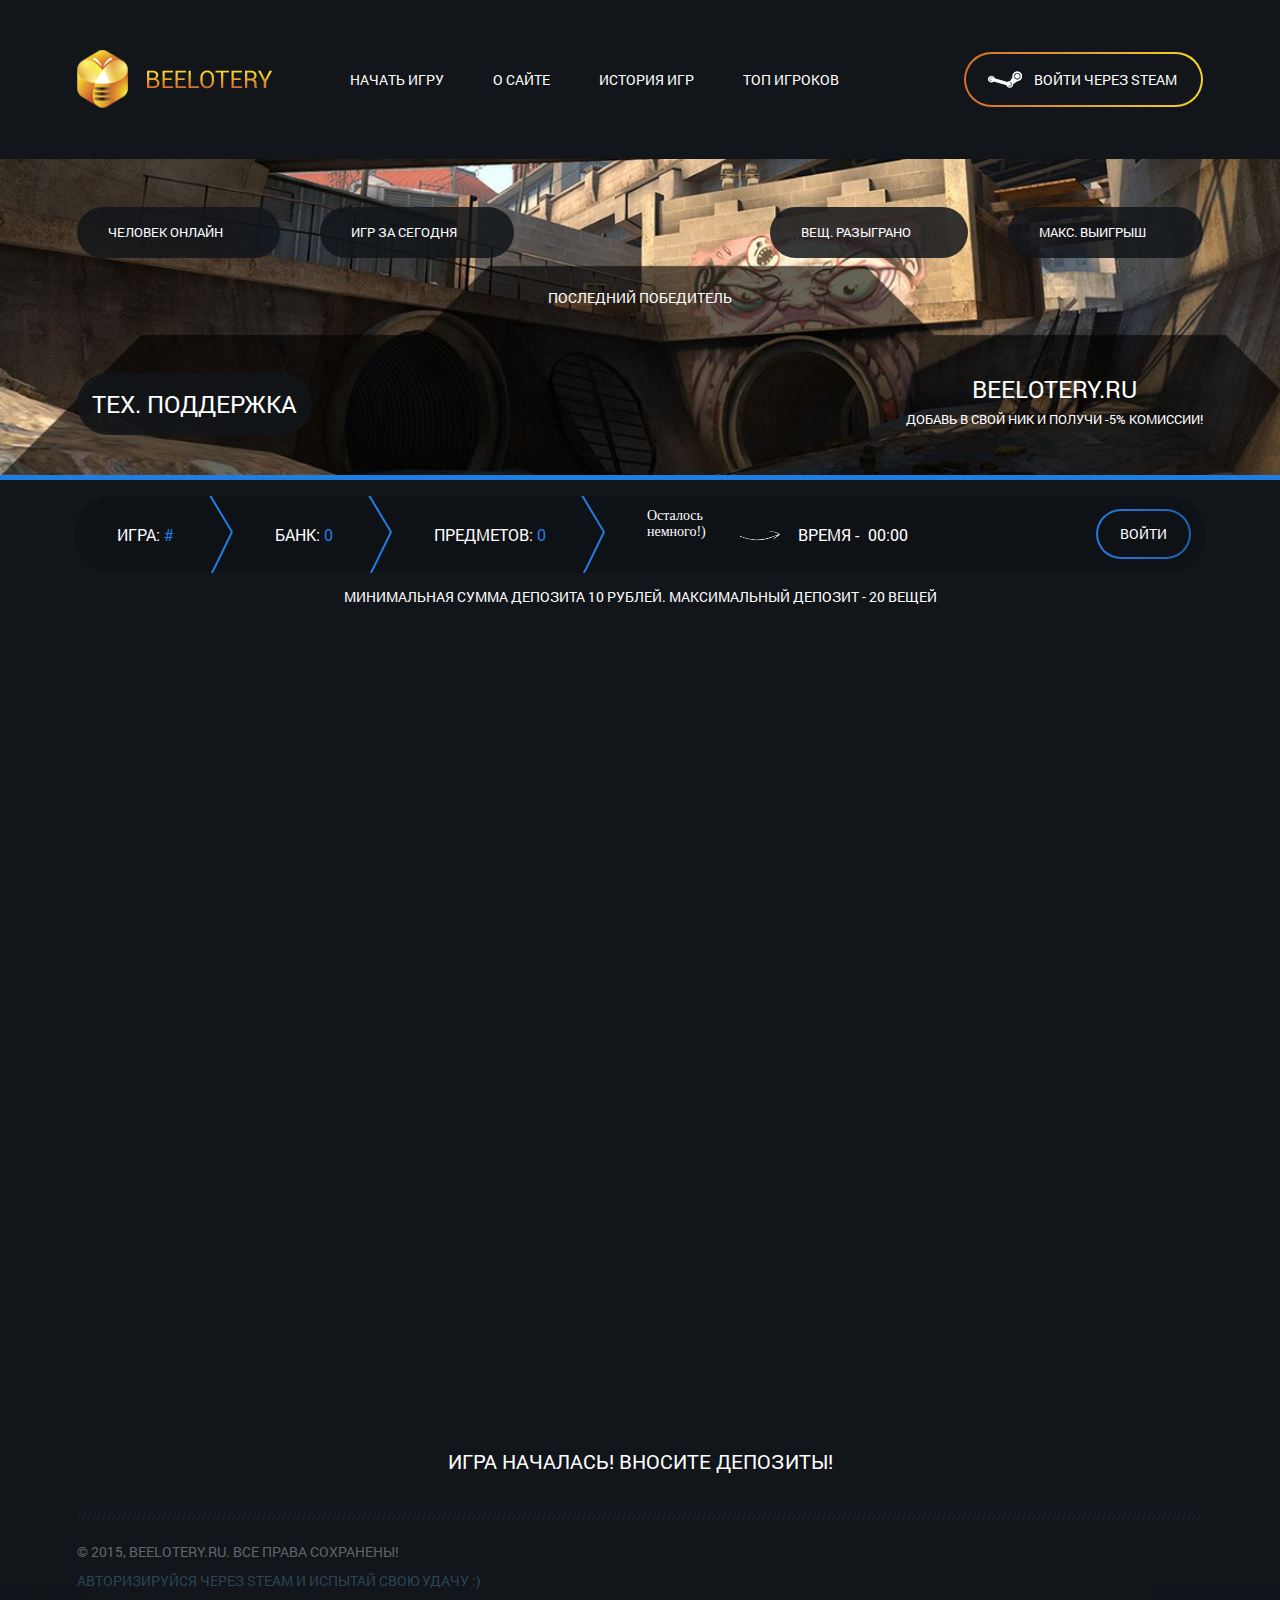
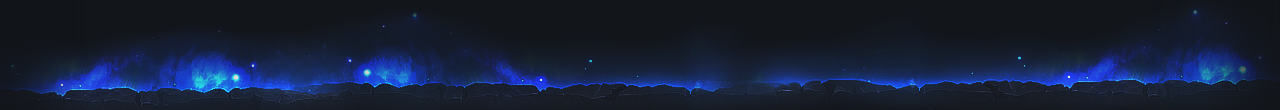
==== index.html @ ffd5b846 "Update and rename index.php to index.html" ====
<!DOCTYPE html>
<html lang="ru">
<head>
<meta charset="utf-8">
<link rel="SHORTCUT ICON" href="favicon.ico">
<title> Beelotery.ru </title>
<meta name="keywords" content="">
<meta name="description" content="">
<!--[if IE]><script src="http://html5shiv.googlecode.com/svn/trunk/html5.js"></script><![endif]-->
<meta name="viewport" content="width=1180">

<link href="css/widgets.css" rel="stylesheet" media="screen">
<!--[if gte IE 9]><link rel="stylesheet" href="/css/ie9.css" media="screen, projection"><![endif]-->
<!--[if lte IE 8]><link rel="stylesheet" href="/css/ie8.css" media="screen, projection"><![endif]-->
<!--[if lte IE 7]><link rel="stylesheet" href="/css/ie7.css" media="screen, projection"><![endif]-->
<script src="/js/libs/jquery-2.1.3.min.js"></script>
<script src="/js/jquery.noty.packaged.min.js"></script>
<script src="js/jquery.cookie.js"></script>
<link rel="stylesheet" href="styles.css" />
<link rel="stylesheet" href="styles/fonts.css" />
<script src="https://cdn.socket.io/socket.io-1.3.5.js"></script>
<script type="text/javascript" src="/scripts/scroll.js"></script>
<script type="text/javascript" src="/scripts/nscroll.js"></script>
<script src="/scripts/script.js"></script>

<script src="/script.js"></script>
</head>

<audio id="new-item-sound" src="/sounds/new-item.mp3" preload="auto"></audio> 
<audio id="start-game-sound" src="/sounds/start-game.mp3" preload="auto"></audio>
<audio id="rulette-sound" src="/sounds/rulette.wav" preload="auto"></audio>

<body>



<header>

	<div class="top hidden">
		<div class="width">

			<a href="/" class="logotype left"></a>

			<ul class="left">
				<li><a href="/">Начать игру</a></li>
				<li><a href="/about.php">О сайте</a></li>
				<li><a href="/history.php">История игр</a></li>
				<li><a href="/top.php">Топ игроков</a></li>
			</ul>
						<a href="logger.php?login" class="login right"><span>Войти через Steam</span></a>
 		</div>
	</div>

	<div class="middle hidden">
		<div class="width">

			<div class="numbers hidden">

				<div class="left">
					<div class="block"><span id="inf1"></span>человек онлайн</div>
					<div class="block"><span id="inf7"></span>игр за сегодня</div>
				</div>

				<div class="right">
					<div class="block"><span id="inf8"></span>вещ. разыграно</div>
					<div class="block"><span class="jackpotNum"></span>макс. выигрыш</div>
				</div>

			</div>

			<div class="inform inf-l"><a href="https://vk.com/topic-97725900_31972171" target="_blank" class="btn help__button"><span>Тех. Поддержка</span></a></div>
			<div class="inform inf-r"><span>Beelotery.ru</span>Добавь в свой ник и получи -5% комиссии!</div>

			<div class="last-winner">

				<div>Последний победитель</div>

				<div class="user">

					<div class="avatar">
						<span id="winner-avatar"></span>
						
						<div class="sum" id="winner-money"></div>
					</div>

					<a href="#" id="winner-name"></a>

				</div>

			</div>

		</div>
	</div>

</header>

<div class="content">
<!-- <middle> -->
	<div class="players-percent hidden hiddenes">
		<div hidden class="players-arrows players-left" style="display: none;"></div>
		<div hidden class="players-tape">
		</div>
		<div hidden class="players-arrows players-right" style="display: none;"></div>
	</div>
	<div class="game-panel hidden">

		<div class="block">Игра:  <span >#</span><span class="game-num"></span></div>

		<div class="block">Банк: <span id="jackpot-temp">0</span></div>

		<div class="block">Предметов: <span id="items-count-temp">0</span></div>

		<div class="timer">
			<div class="arrow"></div>
			Осталось<br>немного!)
			<div class="time">Время - <div id="timer"  style=" float: right; "><span id="timer-1" class="timer-digit">0</span><span id="timer-2" class="timer-digit">0</span>:<span id="timer-3" class="timer-digit">0</span><span id="timer-4" class="timer-digit">0</span> </div></div>
		</div>
			<a href="logger.php?login" class="added right"><span>Войти</span></a>
 	</div>

	<div class="deposit">Минимальная сумма депозита 10 рублей. Максимальный депозит - 20 вещей</div>

	
	<div class="game-info gameend hiddenes">
		<div hidden class="game-status"><strong hidden>Игра #<span hidden class="game-num"></span> - закончилась!</strong></div>
		<div class="all-playersalll">
		<div class="all-players">
		<span class="lineaall"></span>
			<div class="all-players-list" style="-moz-transform: translate3d(390px, 0, 0);-ms-transform: translate3d(390px, 0, 0);-o-transform: translate3d(390px, 0, 0);-webkit-transform: translate3d(390px, 0, 0);transform: translate3d(390px, 0, 0); -moz-transition: 13s ease;-o-transition: 13s ease;-webkit-transition: 13s ease;transition: 13s ease; backface-visibility: hidden;">
			</div>
		</div>	</div>
		
	</div>
	
<div id="game-content">
		<div id="scrollcontent">
			
			<div id="game">
</div>
		</div>

		<div id="scrollbar">
			<div id="scroller" class="scroller"></div>
		</div>

	</div>

	<div class="start-game">ИГРА НАЧАЛАСЬ! ВНОСИТЕ ДЕПОЗИТЫ!</div>

<!-- </middle> -->
</div>

<footer>
	<div class="width">

		<div class="copyrights">© 2015, BEELOTERY.RU. ВСЕ ПРАВА СОХРАНЕНЫ!</div>
		<div class="">авторизируйся через steam и испытай свою удачу :)</div>

	</div>
</footer>

<script> 
TINY.scroller.init('game-content','scrollcontent','scrollbar','scroller');
</script>

</body>
</html>
---- css/widgets.css ----
.fancybox-wrap,.fancybox-skin,.fancybox-outer,.fancybox-inner,.fancybox-image,.fancybox-wrap iframe,.fancybox-wrap object,.fancybox-nav,.fancybox-nav span,.fancybox-tmp{padding:0;margin:0;border:0;outline:none;vertical-align:top;}.fancybox-wrap{position:absolute;top:0;left:0;z-index:8020;}.fancybox-skin{position:relative;background:#f9f9f9;color:#444;text-shadow:none;-webkit-border-radius:4px;-moz-border-radius:4px;border-radius:4px;}.fancybox-opened{z-index:8030;}.fancybox-opened .fancybox-skin{-webkit-box-shadow:0 10px 25px rgba(0,0,0,0.5);-moz-box-shadow:0 10px 25px rgba(0,0,0,0.5);box-shadow:0 10px 25px rgba(0,0,0,0.5);}.fancybox-outer,.fancybox-inner{position:relative;}.fancybox-inner{overflow:hidden;}.fancybox-type-iframe .fancybox-inner{-webkit-overflow-scrolling:touch;}.fancybox-error{color:#444;font:14px/20px "Helvetica Neue",Helvetica,Arial,sans-serif;margin:0;padding:15px;white-space:nowrap;}.fancybox-image,.fancybox-iframe{display:block;width:100%;height:100%;}.fancybox-image{max-width:100%;max-height:100%;}#fancybox-loading,.fancybox-close,.fancybox-prev span,.fancybox-next span{background-image:url('../img/fancybox/fancybox_sprite.png');}#fancybox-loading{position:fixed;top:50%;left:50%;margin-top:-22px;margin-left:-22px;background-position:0 -108px;opacity:0.8;cursor:pointer;z-index:8060;}#fancybox-loading div{width:44px;height:44px;background:url('../img/fancybox/fancybox_loading.gif') center center no-repeat;}.fancybox-close{position:absolute;top:0;right:-21px;width:21px;height:20px;cursor:pointer;z-index:8040;background:#070812!important;background:rgba(7,8,18,0.65)!important;}.fancybox-close .icon-cross-blue{position:absolute;right:3px;top:3px;}.fancybox-close:hover .icon-cross-blue{background-position:0 -863px;}.fancybox-nav{position:absolute;top:0;width:40%;height:100%;cursor:pointer;text-decoration:none;background:transparent url('../img/fancybox/blank.gif');-webkit-tap-highlight-color:rgba(0,0,0,0);z-index:8040;}.fancybox-prev{left:0;}.fancybox-next{right:0;}.fancybox-nav span{position:absolute;top:50%;width:36px;height:34px;margin-top:-18px;cursor:pointer;z-index:8040;visibility:hidden;}.fancybox-prev span{left:10px;background-position:0 -36px;}.fancybox-next span{right:10px;background-position:0 -72px;}.fancybox-nav:hover span{visibility:visible;}.fancybox-tmp{position:absolute;top:-99999px;left:-99999px;visibility:hidden;max-width:99999px;max-height:99999px;overflow:visible!important;}.fancybox-lock{overflow:hidden!important;width:auto;}.fancybox-overlay{position:absolute;top:0;left:0;overflow:hidden;display:none;z-index:8010;background:url('../img/fancybox/fancybox_overlay.png');}.fancybox-overlay-fixed{position:fixed;bottom:0;right:0;}.fancybox-lock .fancybox-overlay{overflow:auto;overflow-y:scroll;}.fancybox-title{visibility:hidden;font:normal 13px/20px "Helvetica Neue",Helvetica,Arial,sans-serif;position:relative;text-shadow:none;z-index:8050;}.fancybox-opened .fancybox-title{visibility:visible;}.fancybox-title-float-wrap{position:absolute;bottom:0;right:50%;margin-bottom:-35px;z-index:8050;text-align:center;}.fancybox-title-float-wrap .child{display:inline-block;margin-right:-100%;padding:2px 20px;background:transparent;background:rgba(0,0,0,0.8);-webkit-border-radius:15px;-moz-border-radius:15px;border-radius:15px;text-shadow:0 1px 2px #222;color:#FFF;font-weight:bold;line-height:24px;white-space:nowrap;}.fancybox-title-outside-wrap{position:relative;margin-top:10px;color:#fff;}.fancybox-title-inside-wrap{padding-top:10px;}.fancybox-title-over-wrap{position:absolute;bottom:0;left:0;color:#fff;padding:10px;background:#000;background:rgba(0,0,0,.8);}.checkbox{cursor:pointer;margin:0 6px 0 0;position:relative;z-index:5;width:12px;height:12px;border:2px solid #28ADCB;background:#fff;}.checkbox .mark{width:8px;height:8px;background:#28ADCB;margin:2px 0 0 2px;display:none;}.checkbox img{display:none;}.checkbox-checked .mark{display:block;}.ui-progressbar{text-align:left;overflow:hidden;}.ui-progressbar .ui-progressbar-value{height:100%;}.progressbar{height:56px;background:url([data-uri]);background:-moz-linear-gradient(top,rgba(34,49,56,0.5) 0%,rgba(34,49,56,0.5) 100%);background:-webkit-gradient(linear,left top,left bottom,color-stop(0%,rgba(34,49,56,0.5)),color-stop(100%,rgba(34,49,56,0.5)));background:-webkit-linear-gradient(top,rgba(34,49,56,0.5) 0%,rgba(34,49,56,0.5) 100%);background:-o-linear-gradient(top,rgba(34,49,56,0.5) 0%,rgba(34,49,56,0.5) 100%);background:-ms-linear-gradient(top,rgba(34,49,56,0.5) 0%,rgba(34,49,56,0.5) 100%);background:linear-gradient(to bottom,rgba(34,49,56,0.5) 0%,rgba(34,49,56,0.5) 100%);filter:progid:DXImageTransform.Microsoft.gradient(startColorstr='#80223138',endColorstr='#80223138',GradientType=0);zoom:1;position:relative;}.progressbar .ui-progressbar-value{background:url(../img/bg/zebra.png) repeat-x 0px 0px #f6e444;position:relative;}@charset "UTF-8";.animated{-webkit-animation-duration:1s;animation-duration:1s;-webkit-animation-fill-mode:both;animation-fill-mode:both}.animated.hinge{-webkit-animation-duration:2s;animation-duration:2s}@-webkit-keyframes bounce{0%,20%,50%,80%,100%{-webkit-transform:translateY(0);transform:translateY(0)}40%{-webkit-transform:translateY(-30px);transform:translateY(-30px)}60%{-webkit-transform:translateY(-15px);transform:translateY(-15px)}}@keyframes bounce{0%,20%,50%,80%,100%{-webkit-transform:translateY(0);-ms-transform:translateY(0);transform:translateY(0)}40%{-webkit-transform:translateY(-30px);-ms-transform:translateY(-30px);transform:translateY(-30px)}60%{-webkit-transform:translateY(-15px);-ms-transform:translateY(-15px);transform:translateY(-15px)}}.bounce{-webkit-animation-name:bounce;animation-name:bounce}@-webkit-keyframes flash{0%,50%,100%{opacity:1}25%,75%{opacity:0}}@keyframes flash{0%,50%,100%{opacity:1}25%,75%{opacity:0}}.flash{-webkit-animation-name:flash;animation-name:flash}@-webkit-keyframes pulse{0%{-webkit-transform:scale(1);transform:scale(1)}50%{-webkit-transform:scale(1.1);transform:scale(1.1)}100%{-webkit-transform:scale(1);transform:scale(1)}}@keyframes pulse{0%{-webkit-transform:scale(1);-ms-transform:scale(1);transform:scale(1)}50%{-webkit-transform:scale(1.1);-ms-transform:scale(1.1);transform:scale(1.1)}100%{-webkit-transform:scale(1);-ms-transform:scale(1);transform:scale(1)}}.pulse{-webkit-animation-name:pulse;animation-name:pulse}@-webkit-keyframes shake{0%,100%{-webkit-transform:translateX(0);transform:translateX(0)}10%,30%,50%,70%,90%{-webkit-transform:translateX(-10px);transform:translateX(-10px)}20%,40%,60%,80%{-webkit-transform:translateX(10px);transform:translateX(10px)}}@keyframes shake{0%,100%{-webkit-transform:translateX(0);-ms-transform:translateX(0);transform:translateX(0)}10%,30%,50%,70%,90%{-webkit-transform:translateX(-10px);-ms-transform:translateX(-10px);transform:translateX(-10px)}20%,40%,60%,80%{-webkit-transform:translateX(10px);-ms-transform:translateX(10px);transform:translateX(10px)}}.shake{-webkit-animation-name:shake;animation-name:shake}@-webkit-keyframes swing{20%{-webkit-transform:rotate(15deg);transform:rotate(15deg)}40%{-webkit-transform:rotate(-10deg);transform:rotate(-10deg)}60%{-webkit-transform:rotate(5deg);transform:rotate(5deg)}80%{-webkit-transform:rotate(-5deg);transform:rotate(-5deg)}100%{-webkit-transform:rotate(0);transform:rotate(0)}}@keyframes swing{20%{-webkit-transform:rotate(15deg);-ms-transform:rotate(15deg);transform:rotate(15deg)}40%{-webkit-transform:rotate(-10deg);-ms-transform:rotate(-10deg);transform:rotate(-10deg)}60%{-webkit-transform:rotate(5deg);-ms-transform:rotate(5deg);transform:rotate(5deg)}80%{-webkit-transform:rotate(-5deg);-ms-transform:rotate(-5deg);transform:rotate(-5deg)}100%{-webkit-transform:rotate(0);-ms-transform:rotate(0);transform:rotate(0)}}.swing{-webkit-transform-origin:top center;-ms-transform-origin:top center;transform-origin:top center;-webkit-animation-name:swing;animation-name:swing}@-webkit-keyframes tada{0%{-webkit-transform:scale(1);transform:scale(1)}10%,20%{-webkit-transform:scale(.9) rotate(-3deg);transform:scale(.9) rotate(-3deg)}30%,50%,70%,90%{-webkit-transform:scale(1.1) rotate(3deg);transform:scale(1.1) rotate(3deg)}40%,60%,80%{-webkit-transform:scale(1.1) rotate(-3deg);transform:scale(1.1) rotate(-3deg)}100%{-webkit-transform:scale(1) rotate(0);transform:scale(1) rotate(0)}}@keyframes tada{0%{-webkit-transform:scale(1);-ms-transform:scale(1);transform:scale(1)}10%,20%{-webkit-transform:scale(.9) rotate(-3deg);-ms-transform:scale(.9) rotate(-3deg);transform:scale(.9) rotate(-3deg)}30%,50%,70%,90%{-webkit-transform:scale(1.1) rotate(3deg);-ms-transform:scale(1.1) rotate(3deg);transform:scale(1.1) rotate(3deg)}40%,60%,80%{-webkit-transform:scale(1.1) rotate(-3deg);-ms-transform:scale(1.1) rotate(-3deg);transform:scale(1.1) rotate(-3deg)}100%{-webkit-transform:scale(1) rotate(0);-ms-transform:scale(1) rotate(0);transform:scale(1) rotate(0)}}.tada{-webkit-animation-name:tada;animation-name:tada}@-webkit-keyframes wobble{0%{-webkit-transform:translateX(0%);transform:translateX(0%)}15%{-webkit-transform:translateX(-25%) rotate(-5deg);transform:translateX(-25%) rotate(-5deg)}30%{-webkit-transform:translateX(20%) rotate(3deg);transform:translateX(20%) rotate(3deg)}45%{-webkit-transform:translateX(-15%) rotate(-3deg);transform:translateX(-15%) rotate(-3deg)}60%{-webkit-transform:translateX(10%) rotate(2deg);transform:translateX(10%) rotate(2deg)}75%{-webkit-transform:translateX(-5%) rotate(-1deg);transform:translateX(-5%) rotate(-1deg)}100%{-webkit-transform:translateX(0%);transform:translateX(0%)}}@keyframes wobble{0%{-webkit-transform:translateX(0%);-ms-transform:translateX(0%);transform:translateX(0%)}15%{-webkit-transform:translateX(-25%) rotate(-5deg);-ms-transform:translateX(-25%) rotate(-5deg);transform:translateX(-25%) rotate(-5deg)}30%{-webkit-transform:translateX(20%) rotate(3deg);-ms-transform:translateX(20%) rotate(3deg);transform:translateX(20%) rotate(3deg)}45%{-webkit-transform:translateX(-15%) rotate(-3deg);-ms-transform:translateX(-15%) rotate(-3deg);transform:translateX(-15%) rotate(-3deg)}60%{-webkit-transform:translateX(10%) rotate(2deg);-ms-transform:translateX(10%) rotate(2deg);transform:translateX(10%) rotate(2deg)}75%{-webkit-transform:translateX(-5%) rotate(-1deg);-ms-transform:translateX(-5%) rotate(-1deg);transform:translateX(-5%) rotate(-1deg)}100%{-webkit-transform:translateX(0%);-ms-transform:translateX(0%);transform:translateX(0%)}}.wobble{-webkit-animation-name:wobble;animation-name:wobble}@-webkit-keyframes bounceIn{0%{opacity:0;-webkit-transform:scale(.3);transform:scale(.3)}50%{opacity:1;-webkit-transform:scale(1.05);transform:scale(1.05)}70%{-webkit-transform:scale(.9);transform:scale(.9)}100%{-webkit-transform:scale(1);transform:scale(1)}}@keyframes bounceIn{0%{opacity:0;-webkit-transform:scale(.3);-ms-transform:scale(.3);transform:scale(.3)}50%{opacity:1;-webkit-transform:scale(1.05);-ms-transform:scale(1.05);transform:scale(1.05)}70%{-webkit-transform:scale(.9);-ms-transform:scale(.9);transform:scale(.9)}100%{-webkit-transform:scale(1);-ms-transform:scale(1);transform:scale(1)}}.bounceIn{-webkit-animation-name:bounceIn;animation-name:bounceIn}@-webkit-keyframes bounceInDown{0%{opacity:0;-webkit-transform:translateY(-2000px);transform:translateY(-2000px)}60%{opacity:1;-webkit-transform:translateY(30px);transform:translateY(30px)}80%{-webkit-transform:translateY(-10px);transform:translateY(-10px)}100%{-webkit-transform:translateY(0);transform:translateY(0)}}@keyframes bounceInDown{0%{opacity:0;-webkit-transform:translateY(-2000px);-ms-transform:translateY(-2000px);transform:translateY(-2000px)}60%{opacity:1;-webkit-transform:translateY(30px);-ms-transform:translateY(30px);transform:translateY(30px)}80%{-webkit-transform:translateY(-10px);-ms-transform:translateY(-10px);transform:translateY(-10px)}100%{-webkit-transform:translateY(0);-ms-transform:translateY(0);transform:translateY(0)}}.bounceInDown{-webkit-animation-name:bounceInDown;animation-name:bounceInDown}@-webkit-keyframes bounceInLeft{0%{opacity:0;-webkit-transform:translateX(-2000px);transform:translateX(-2000px)}60%{opacity:1;-webkit-transform:translateX(30px);transform:translateX(30px)}80%{-webkit-transform:translateX(-10px);transform:translateX(-10px)}100%{-webkit-transform:translateX(0);transform:translateX(0)}}@keyframes bounceInLeft{0%{opacity:0;-webkit-transform:translateX(-2000px);-ms-transform:translateX(-2000px);transform:translateX(-2000px)}60%{opacity:1;-webkit-transform:translateX(30px);-ms-transform:translateX(30px);transform:translateX(30px)}80%{-webkit-transform:translateX(-10px);-ms-transform:translateX(-10px);transform:translateX(-10px)}100%{-webkit-transform:translateX(0);-ms-transform:translateX(0);transform:translateX(0)}}.bounceInLeft{-webkit-animation-name:bounceInLeft;animation-name:bounceInLeft}@-webkit-keyframes bounceInRight{0%{opacity:0;-webkit-transform:translateX(2000px);transform:translateX(2000px)}60%{opacity:1;-webkit-transform:translateX(-30px);transform:translateX(-30px)}80%{-webkit-transform:translateX(10px);transform:translateX(10px)}100%{-webkit-transform:translateX(0);transform:translateX(0)}}@keyframes bounceInRight{0%{opacity:0;-webkit-transform:translateX(2000px);-ms-transform:translateX(2000px);transform:translateX(2000px)}60%{opacity:1;-webkit-transform:translateX(-30px);-ms-transform:translateX(-30px);transform:translateX(-30px)}80%{-webkit-transform:translateX(10px);-ms-transform:translateX(10px);transform:translateX(10px)}100%{-webkit-transform:translateX(0);-ms-transform:translateX(0);transform:translateX(0)}}.bounceInRight{-webkit-animation-name:bounceInRight;animation-name:bounceInRight}@-webkit-keyframes bounceInUp{0%{opacity:0;-webkit-transform:translateY(2000px);transform:translateY(2000px)}60%{opacity:1;-webkit-transform:translateY(-30px);transform:translateY(-30px)}80%{-webkit-transform:translateY(10px);transform:translateY(10px)}100%{-webkit-transform:translateY(0);transform:translateY(0)}}@keyframes bounceInUp{0%{opacity:0;-webkit-transform:translateY(2000px);-ms-transform:translateY(2000px);transform:translateY(2000px)}60%{opacity:1;-webkit-transform:translateY(-30px);-ms-transform:translateY(-30px);transform:translateY(-30px)}80%{-webkit-transform:translateY(10px);-ms-transform:translateY(10px);transform:translateY(10px)}100%{-webkit-transform:translateY(0);-ms-transform:translateY(0);transform:translateY(0)}}.bounceInUp{-webkit-animation-name:bounceInUp;animation-name:bounceInUp}@-webkit-keyframes bounceOut{0%{-webkit-transform:scale(1);transform:scale(1)}25%{-webkit-transform:scale(.95);transform:scale(.95)}50%{opacity:1;-webkit-transform:scale(1.1);transform:scale(1.1)}100%{opacity:0;-webkit-transform:scale(.3);transform:scale(.3)}}@keyframes bounceOut{0%{-webkit-transform:scale(1);-ms-transform:scale(1);transform:scale(1)}25%{-webkit-transform:scale(.95);-ms-transform:scale(.95);transform:scale(.95)}50%{opacity:1;-webkit-transform:scale(1.1);-ms-transform:scale(1.1);transform:scale(1.1)}100%{opacity:0;-webkit-transform:scale(.3);-ms-transform:scale(.3);transform:scale(.3)}}.bounceOut{-webkit-animation-name:bounceOut;animation-name:bounceOut}@-webkit-keyframes bounceOutDown{0%{-webkit-transform:translateY(0);transform:translateY(0)}20%{opacity:1;-webkit-transform:translateY(-20px);transform:translateY(-20px)}100%{opacity:0;-webkit-transform:translateY(2000px);transform:translateY(2000px)}}@keyframes bounceOutDown{0%{-webkit-transform:translateY(0);-ms-transform:translateY(0);transform:translateY(0)}20%{opacity:1;-webkit-transform:translateY(-20px);-ms-transform:translateY(-20px);transform:translateY(-20px)}100%{opacity:0;-webkit-transform:translateY(2000px);-ms-transform:translateY(2000px);transform:translateY(2000px)}}.bounceOutDown{-webkit-animation-name:bounceOutDown;animation-name:bounceOutDown}@-webkit-keyframes bounceOutLeft{0%{-webkit-transform:translateX(0);transform:translateX(0)}20%{opacity:1;-webkit-transform:translateX(20px);transform:translateX(20px)}100%{opacity:0;-webkit-transform:translateX(-2000px);transform:translateX(-2000px)}}@keyframes bounceOutLeft{0%{-webkit-transform:translateX(0);-ms-transform:translateX(0);transform:translateX(0)}20%{opacity:1;-webkit-transform:translateX(20px);-ms-transform:translateX(20px);transform:translateX(20px)}100%{opacity:0;-webkit-transform:translateX(-2000px);-ms-transform:translateX(-2000px);transform:translateX(-2000px)}}.bounceOutLeft{-webkit-animation-name:bounceOutLeft;animation-name:bounceOutLeft}@-webkit-keyframes bounceOutRight{0%{-webkit-transform:translateX(0);transform:translateX(0)}20%{opacity:1;-webkit-transform:translateX(-20px);transform:translateX(-20px)}100%{opacity:0;-webkit-transform:translateX(2000px);transform:translateX(2000px)}}@keyframes bounceOutRight{0%{-webkit-transform:translateX(0);-ms-transform:translateX(0);transform:translateX(0)}20%{opacity:1;-webkit-transform:translateX(-20px);-ms-transform:translateX(-20px);transform:translateX(-20px)}100%{opacity:0;-webkit-transform:translateX(2000px);-ms-transform:translateX(2000px);transform:translateX(2000px)}}.bounceOutRight{-webkit-animation-name:bounceOutRight;animation-name:bounceOutRight}@-webkit-keyframes bounceOutUp{0%{-webkit-transform:translateY(0);transform:translateY(0)}20%{opacity:1;-webkit-transform:translateY(20px);transform:translateY(20px)}100%{opacity:0;-webkit-transform:translateY(-2000px);transform:translateY(-2000px)}}@keyframes bounceOutUp{0%{-webkit-transform:translateY(0);-ms-transform:translateY(0);transform:translateY(0)}20%{opacity:1;-webkit-transform:translateY(20px);-ms-transform:translateY(20px);transform:translateY(20px)}100%{opacity:0;-webkit-transform:translateY(-2000px);-ms-transform:translateY(-2000px);transform:translateY(-2000px)}}.bounceOutUp{-webkit-animation-name:bounceOutUp;animation-name:bounceOutUp}@-webkit-keyframes fadeIn{0%{opacity:0}100%{opacity:1}}@keyframes fadeIn{0%{opacity:0}100%{opacity:1}}.fadeIn{-webkit-animation-name:fadeIn;animation-name:fadeIn}@-webkit-keyframes fadeInDown{0%{opacity:0;-webkit-transform:translateY(-20px);transform:translateY(-20px)}100%{opacity:1;-webkit-transform:translateY(0);transform:translateY(0)}}@keyframes fadeInDown{0%{opacity:0;-webkit-transform:translateY(-20px);-ms-transform:translateY(-20px);transform:translateY(-20px)}100%{opacity:1;-webkit-transform:translateY(0);-ms-transform:translateY(0);transform:translateY(0)}}.fadeInDown{-webkit-animation-name:fadeInDown;animation-name:fadeInDown}@-webkit-keyframes fadeInDownBig{0%{opacity:0;-webkit-transform:translateY(-2000px);transform:translateY(-2000px)}100%{opacity:1;-webkit-transform:translateY(0);transform:translateY(0)}}@keyframes fadeInDownBig{0%{opacity:0;-webkit-transform:translateY(-2000px);-ms-transform:translateY(-2000px);transform:translateY(-2000px)}100%{opacity:1;-webkit-transform:translateY(0);-ms-transform:translateY(0);transform:translateY(0)}}.fadeInDownBig{-webkit-animation-name:fadeInDownBig;animation-name:fadeInDownBig}@-webkit-keyframes fadeInLeft{0%{opacity:0;-webkit-transform:translateX(-20px);transform:translateX(-20px)}100%{opacity:1;-webkit-transform:translateX(0);transform:translateX(0)}}@keyframes fadeInLeft{0%{opacity:0;-webkit-transform:translateX(-20px);-ms-transform:translateX(-20px);transform:translateX(-20px)}100%{opacity:1;-webkit-transform:translateX(0);-ms-transform:translateX(0);transform:translateX(0)}}.fadeInLeft{-webkit-animation-name:fadeInLeft;animation-name:fadeInLeft}@-webkit-keyframes fadeInLeftBig{0%{opacity:0;-webkit-transform:translateX(-2000px);transform:translateX(-2000px)}100%{opacity:1;-webkit-transform:translateX(0);transform:translateX(0)}}@keyframes fadeInLeftBig{0%{opacity:0;-webkit-transform:translateX(-2000px);-ms-transform:translateX(-2000px);transform:translateX(-2000px)}100%{opacity:1;-webkit-transform:translateX(0);-ms-transform:translateX(0);transform:translateX(0)}}.fadeInLeftBig{-webkit-animation-name:fadeInLeftBig;animation-name:fadeInLeftBig}@-webkit-keyframes fadeInRight{0%{opacity:0;-webkit-transform:translateX(20px);transform:translateX(20px)}100%{opacity:1;-webkit-transform:translateX(0);transform:translateX(0)}}@keyframes fadeInRight{0%{opacity:0;-webkit-transform:translateX(20px);-ms-transform:translateX(20px);transform:translateX(20px)}100%{opacity:1;-webkit-transform:translateX(0);-ms-transform:translateX(0);transform:translateX(0)}}.fadeInRight{-webkit-animation-name:fadeInRight;animation-name:fadeInRight}@-webkit-keyframes fadeInRightBig{0%{opacity:0;-webkit-transform:translateX(2000px);transform:translateX(2000px)}100%{opacity:1;-webkit-transform:translateX(0);transform:translateX(0)}}@keyframes fadeInRightBig{0%{opacity:0;-webkit-transform:translateX(2000px);-ms-transform:translateX(2000px);transform:translateX(2000px)}100%{opacity:1;-webkit-transform:translateX(0);-ms-transform:translateX(0);transform:translateX(0)}}.fadeInRightBig{-webkit-animation-name:fadeInRightBig;animation-name:fadeInRightBig}@-webkit-keyframes fadeInUp{0%{opacity:0;-webkit-transform:translateY(20px);transform:translateY(20px)}100%{opacity:1;-webkit-transform:translateY(0);transform:translateY(0)}}@keyframes fadeInUp{0%{opacity:0;-webkit-transform:translateY(20px);-ms-transform:translateY(20px);transform:translateY(20px)}100%{opacity:1;-webkit-transform:translateY(0);-ms-transform:translateY(0);transform:translateY(0)}}.fadeInUp{-webkit-animation-name:fadeInUp;animation-name:fadeInUp}@-webkit-keyframes fadeInUpBig{0%{opacity:0;-webkit-transform:translateY(2000px);transform:translateY(2000px)}100%{opacity:1;-webkit-transform:translateY(0);transform:translateY(0)}}@keyframes fadeInUpBig{0%{opacity:0;-webkit-transform:translateY(2000px);-ms-transform:translateY(2000px);transform:translateY(2000px)}100%{opacity:1;-webkit-transform:translateY(0);-ms-transform:translateY(0);transform:translateY(0)}}.fadeInUpBig{-webkit-animation-name:fadeInUpBig;animation-name:fadeInUpBig}@-webkit-keyframes fadeOut{0%{opacity:1}100%{opacity:0}}@keyframes fadeOut{0%{opacity:1}100%{opacity:0}}.fadeOut{-webkit-animation-name:fadeOut;animation-name:fadeOut}@-webkit-keyframes fadeOutDown{0%{opacity:1;-webkit-transform:translateY(0);transform:translateY(0)}100%{opacity:0;-webkit-transform:translateY(20px);transform:translateY(20px)}}@keyframes fadeOutDown{0%{opacity:1;-webkit-transform:translateY(0);-ms-transform:translateY(0);transform:translateY(0)}100%{opacity:0;-webkit-transform:translateY(20px);-ms-transform:translateY(20px);transform:translateY(20px)}}.fadeOutDown{-webkit-animation-name:fadeOutDown;animation-name:fadeOutDown}@-webkit-keyframes fadeOutDownBig{0%{opacity:1;-webkit-transform:translateY(0);transform:translateY(0)}100%{opacity:0;-webkit-transform:translateY(2000px);transform:translateY(2000px)}}@keyframes fadeOutDownBig{0%{opacity:1;-webkit-transform:translateY(0);-ms-transform:translateY(0);transform:translateY(0)}100%{opacity:0;-webkit-transform:translateY(2000px);-ms-transform:translateY(2000px);transform:translateY(2000px)}}.fadeOutDownBig{-webkit-animation-name:fadeOutDownBig;animation-name:fadeOutDownBig}@-webkit-keyframes fadeOutLeft{0%{opacity:1;-webkit-transform:translateX(0);transform:translateX(0)}100%{opacity:0;-webkit-transform:translateX(-20px);transform:translateX(-20px)}}@keyframes fadeOutLeft{0%{opacity:1;-webkit-transform:translateX(0);-ms-transform:translateX(0);transform:translateX(0)}100%{opacity:0;-webkit-transform:translateX(-20px);-ms-transform:translateX(-20px);transform:translateX(-20px)}}.fadeOutLeft{-webkit-animation-name:fadeOutLeft;animation-name:fadeOutLeft}@-webkit-keyframes fadeOutLeftBig{0%{opacity:1;-webkit-transform:translateX(0);transform:translateX(0)}100%{opacity:0;-webkit-transform:translateX(-2000px);transform:translateX(-2000px)}}@keyframes fadeOutLeftBig{0%{opacity:1;-webkit-transform:translateX(0);-ms-transform:translateX(0);transform:translateX(0)}100%{opacity:0;-webkit-transform:translateX(-2000px);-ms-transform:translateX(-2000px);transform:translateX(-2000px)}}.fadeOutLeftBig{-webkit-animation-name:fadeOutLeftBig;animation-name:fadeOutLeftBig}@-webkit-keyframes fadeOutRight{0%{opacity:1;-webkit-transform:translateX(0);transform:translateX(0)}100%{opacity:0;-webkit-transform:translateX(20px);transform:translateX(20px)}}@keyframes fadeOutRight{0%{opacity:1;-webkit-transform:translateX(0);-ms-transform:translateX(0);transform:translateX(0)}100%{opacity:0;-webkit-transform:translateX(20px);-ms-transform:translateX(20px);transform:translateX(20px)}}.fadeOutRight{-webkit-animation-name:fadeOutRight;animation-name:fadeOutRight}@-webkit-keyframes fadeOutRightBig{0%{opacity:1;-webkit-transform:translateX(0);transform:translateX(0)}100%{opacity:0;-webkit-transform:translateX(2000px);transform:translateX(2000px)}}@keyframes fadeOutRightBig{0%{opacity:1;-webkit-transform:translateX(0);-ms-transform:translateX(0);transform:translateX(0)}100%{opacity:0;-webkit-transform:translateX(2000px);-ms-transform:translateX(2000px);transform:translateX(2000px)}}.fadeOutRightBig{-webkit-animation-name:fadeOutRightBig;animation-name:fadeOutRightBig}@-webkit-keyframes fadeOutUp{0%{opacity:1;-webkit-transform:translateY(0);transform:translateY(0)}100%{opacity:0;-webkit-transform:translateY(-20px);transform:translateY(-20px)}}@keyframes fadeOutUp{0%{opacity:1;-webkit-transform:translateY(0);-ms-transform:translateY(0);transform:translateY(0)}100%{opacity:0;-webkit-transform:translateY(-20px);-ms-transform:translateY(-20px);transform:translateY(-20px)}}.fadeOutUp{-webkit-animation-name:fadeOutUp;animation-name:fadeOutUp}@-webkit-keyframes fadeOutUpBig{0%{opacity:1;-webkit-transform:translateY(0);transform:translateY(0)}100%{opacity:0;-webkit-transform:translateY(-2000px);transform:translateY(-2000px)}}@keyframes fadeOutUpBig{0%{opacity:1;-webkit-transform:translateY(0);-ms-transform:translateY(0);transform:translateY(0)}100%{opacity:0;-webkit-transform:translateY(-2000px);-ms-transform:translateY(-2000px);transform:translateY(-2000px)}}.fadeOutUpBig{-webkit-animation-name:fadeOutUpBig;animation-name:fadeOutUpBig}@-webkit-keyframes flip{0%{-webkit-transform:perspective(400px) translateZ(0) rotateY(0) scale(1);transform:perspective(400px) translateZ(0) rotateY(0) scale(1)}0%,40%{-webkit-animation-timing-function:ease-out;animation-timing-function:ease-out}40%{-webkit-transform:perspective(400px) translateZ(150px) rotateY(170deg) scale(1);transform:perspective(400px) translateZ(150px) rotateY(170deg) scale(1)}50%{-webkit-transform:perspective(400px) translateZ(150px) rotateY(190deg) scale(1);transform:perspective(400px) translateZ(150px) rotateY(190deg) scale(1);-webkit-animation-timing-function:ease-in;animation-timing-function:ease-in}80%{-webkit-transform:perspective(400px) translateZ(0) rotateY(360deg) scale(.95);transform:perspective(400px) translateZ(0) rotateY(360deg) scale(.95)}80%,100%{-webkit-animation-timing-function:ease-in;animation-timing-function:ease-in}100%{-webkit-transform:perspective(400px) translateZ(0) rotateY(360deg) scale(1);transform:perspective(400px) translateZ(0) rotateY(360deg) scale(1)}}@keyframes flip{0%{-webkit-transform:perspective(400px) translateZ(0) rotateY(0) scale(1);-ms-transform:perspective(400px) translateZ(0) rotateY(0) scale(1);transform:perspective(400px) translateZ(0) rotateY(0) scale(1)}0%,40%{-webkit-animation-timing-function:ease-out;animation-timing-function:ease-out}40%{-webkit-transform:perspective(400px) translateZ(150px) rotateY(170deg) scale(1);-ms-transform:perspective(400px) translateZ(150px) rotateY(170deg) scale(1);transform:perspective(400px) translateZ(150px) rotateY(170deg) scale(1)}50%{-webkit-transform:perspective(400px) translateZ(150px) rotateY(190deg) scale(1);-ms-transform:perspective(400px) translateZ(150px) rotateY(190deg) scale(1);transform:perspective(400px) translateZ(150px) rotateY(190deg) scale(1);-webkit-animation-timing-function:ease-in;animation-timing-function:ease-in}80%{-webkit-transform:perspective(400px) translateZ(0) rotateY(360deg) scale(.95);-ms-transform:perspective(400px) translateZ(0) rotateY(360deg) scale(.95);transform:perspective(400px) translateZ(0) rotateY(360deg) scale(.95)}80%,100%{-webkit-animation-timing-function:ease-in;animation-timing-function:ease-in}100%{-webkit-transform:perspective(400px) translateZ(0) rotateY(360deg) scale(1);-ms-transform:perspective(400px) translateZ(0) rotateY(360deg) scale(1);transform:perspective(400px) translateZ(0) rotateY(360deg) scale(1)}}.animated.flip{-webkit-backface-visibility:visible;-ms-backface-visibility:visible;backface-visibility:visible;-webkit-animation-name:flip;animation-name:flip}@-webkit-keyframes flipInX{0%{-webkit-transform:perspective(400px) rotateX(90deg);transform:perspective(400px) rotateX(90deg);opacity:0}40%{-webkit-transform:perspective(400px) rotateX(-10deg);transform:perspective(400px) rotateX(-10deg)}70%{-webkit-transform:perspective(400px) rotateX(10deg);transform:perspective(400px) rotateX(10deg)}100%{-webkit-transform:perspective(400px) rotateX(0);transform:perspective(400px) rotateX(0);opacity:1}}@keyframes flipInX{0%{-webkit-transform:perspective(400px) rotateX(90deg);-ms-transform:perspective(400px) rotateX(90deg);transform:perspective(400px) rotateX(90deg);opacity:0}40%{-webkit-transform:perspective(400px) rotateX(-10deg);-ms-transform:perspective(400px) rotateX(-10deg);transform:perspective(400px) rotateX(-10deg)}70%{-webkit-transform:perspective(400px) rotateX(10deg);-ms-transform:perspective(400px) rotateX(10deg);transform:perspective(400px) rotateX(10deg)}100%{-webkit-transform:perspective(400px) rotateX(0);-ms-transform:perspective(400px) rotateX(0);transform:perspective(400px) rotateX(0);opacity:1}}.flipInX{-webkit-backface-visibility:visible!important;-ms-backface-visibility:visible!important;backface-visibility:visible!important;-webkit-animation-name:flipInX;animation-name:flipInX}@-webkit-keyframes flipInY{0%{-webkit-transform:perspective(400px) rotateY(90deg);transform:perspective(400px) rotateY(90deg);opacity:0}40%{-webkit-transform:perspective(400px) rotateY(-10deg);transform:perspective(400px) rotateY(-10deg)}70%{-webkit-transform:perspective(400px) rotateY(10deg);transform:perspective(400px) rotateY(10deg)}100%{-webkit-transform:perspective(400px) rotateY(0);transform:perspective(400px) rotateY(0);opacity:1}}@keyframes flipInY{0%{-webkit-transform:perspective(400px) rotateY(90deg);-ms-transform:perspective(400px) rotateY(90deg);transform:perspective(400px) rotateY(90deg);opacity:0}40%{-webkit-transform:perspective(400px) rotateY(-10deg);-ms-transform:perspective(400px) rotateY(-10deg);transform:perspective(400px) rotateY(-10deg)}70%{-webkit-transform:perspective(400px) rotateY(10deg);-ms-transform:perspective(400px) rotateY(10deg);transform:perspective(400px) rotateY(10deg)}100%{-webkit-transform:perspective(400px) rotateY(0);-ms-transform:perspective(400px) rotateY(0);transform:perspective(400px) rotateY(0);opacity:1}}.flipInY{-webkit-backface-visibility:visible!important;-ms-backface-visibility:visible!important;backface-visibility:visible!important;-webkit-animation-name:flipInY;animation-name:flipInY}@-webkit-keyframes flipOutX{0%{-webkit-transform:perspective(400px) rotateX(0);transform:perspective(400px) rotateX(0);opacity:1}100%{-webkit-transform:perspective(400px) rotateX(90deg);transform:perspective(400px) rotateX(90deg);opacity:0}}@keyframes flipOutX{0%{-webkit-transform:perspective(400px) rotateX(0);-ms-transform:perspective(400px) rotateX(0);transform:perspective(400px) rotateX(0);opacity:1}100%{-webkit-transform:perspective(400px) rotateX(90deg);-ms-transform:perspective(400px) rotateX(90deg);transform:perspective(400px) rotateX(90deg);opacity:0}}.flipOutX{-webkit-animation-name:flipOutX;animation-name:flipOutX;-webkit-backface-visibility:visible!important;-ms-backface-visibility:visible!important;backface-visibility:visible!important}@-webkit-keyframes flipOutY{0%{-webkit-transform:perspective(400px) rotateY(0);transform:perspective(400px) rotateY(0);opacity:1}100%{-webkit-transform:perspective(400px) rotateY(90deg);transform:perspective(400px) rotateY(90deg);opacity:0}}@keyframes flipOutY{0%{-webkit-transform:perspective(400px) rotateY(0);-ms-transform:perspective(400px) rotateY(0);transform:perspective(400px) rotateY(0);opacity:1}100%{-webkit-transform:perspective(400px) rotateY(90deg);-ms-transform:perspective(400px) rotateY(90deg);transform:perspective(400px) rotateY(90deg);opacity:0}}.flipOutY{-webkit-backface-visibility:visible!important;-ms-backface-visibility:visible!important;backface-visibility:visible!important;-webkit-animation-name:flipOutY;animation-name:flipOutY}@-webkit-keyframes lightSpeedIn{0%{-webkit-transform:translateX(100%) skewX(-30deg);transform:translateX(100%) skewX(-30deg);opacity:0}60%{-webkit-transform:translateX(-20%) skewX(30deg);transform:translateX(-20%) skewX(30deg);opacity:1}80%{-webkit-transform:translateX(0%) skewX(-15deg);transform:translateX(0%) skewX(-15deg);opacity:1}100%{-webkit-transform:translateX(0%) skewX(0);transform:translateX(0%) skewX(0);opacity:1}}@keyframes lightSpeedIn{0%{-webkit-transform:translateX(100%) skewX(-30deg);-ms-transform:translateX(100%) skewX(-30deg);transform:translateX(100%) skewX(-30deg);opacity:0}60%{-webkit-transform:translateX(-20%) skewX(30deg);-ms-transform:translateX(-20%) skewX(30deg);transform:translateX(-20%) skewX(30deg);opacity:1}80%{-webkit-transform:translateX(0%) skewX(-15deg);-ms-transform:translateX(0%) skewX(-15deg);transform:translateX(0%) skewX(-15deg);opacity:1}100%{-webkit-transform:translateX(0%) skewX(0);-ms-transform:translateX(0%) skewX(0);transform:translateX(0%) skewX(0);opacity:1}}.lightSpeedIn{-webkit-animation-name:lightSpeedIn;animation-name:lightSpeedIn;-webkit-animation-timing-function:ease-out;animation-timing-function:ease-out}@-webkit-keyframes lightSpeedOut{0%{-webkit-transform:translateX(0%) skewX(0);transform:translateX(0%) skewX(0);opacity:1}100%{-webkit-transform:translateX(100%) skewX(-30deg);transform:translateX(100%) skewX(-30deg);opacity:0}}@keyframes lightSpeedOut{0%{-webkit-transform:translateX(0%) skewX(0);-ms-transform:translateX(0%) skewX(0);transform:translateX(0%) skewX(0);opacity:1}100%{-webkit-transform:translateX(100%) skewX(-30deg);-ms-transform:translateX(100%) skewX(-30deg);transform:translateX(100%) skewX(-30deg);opacity:0}}.lightSpeedOut{-webkit-animation-name:lightSpeedOut;animation-name:lightSpeedOut;-webkit-animation-timing-function:ease-in;animation-timing-function:ease-in}@-webkit-keyframes rotateIn{0%{-webkit-transform:rotate(-200deg);transform:rotate(-200deg);opacity:0}0%,100%{-webkit-transform-origin:center center;transform-origin:center center}100%{-webkit-transform:rotate(0);transform:rotate(0);opacity:1}}@keyframes rotateIn{0%{-webkit-transform:rotate(-200deg);-ms-transform:rotate(-200deg);transform:rotate(-200deg);opacity:0}0%,100%{-webkit-transform-origin:center center;-ms-transform-origin:center center;transform-origin:center center}100%{-webkit-transform:rotate(0);-ms-transform:rotate(0);transform:rotate(0);opacity:1}}.rotateIn{-webkit-animation-name:rotateIn;animation-name:rotateIn}@-webkit-keyframes rotateInDownLeft{0%{-webkit-transform:rotate(-90deg);transform:rotate(-90deg);opacity:0}0%,100%{-webkit-transform-origin:left bottom;transform-origin:left bottom}100%{-webkit-transform:rotate(0);transform:rotate(0);opacity:1}}@keyframes rotateInDownLeft{0%{-webkit-transform:rotate(-90deg);-ms-transform:rotate(-90deg);transform:rotate(-90deg);opacity:0}0%,100%{-webkit-transform-origin:left bottom;-ms-transform-origin:left bottom;transform-origin:left bottom}100%{-webkit-transform:rotate(0);-ms-transform:rotate(0);transform:rotate(0);opacity:1}}.rotateInDownLeft{-webkit-animation-name:rotateInDownLeft;animation-name:rotateInDownLeft}@-webkit-keyframes rotateInDownRight{0%{-webkit-transform:rotate(90deg);transform:rotate(90deg);opacity:0}0%,100%{-webkit-transform-origin:right bottom;transform-origin:right bottom}100%{-webkit-transform:rotate(0);transform:rotate(0);opacity:1}}@keyframes rotateInDownRight{0%{-webkit-transform:rotate(90deg);-ms-transform:rotate(90deg);transform:rotate(90deg);opacity:0}0%,100%{-webkit-transform-origin:right bottom;-ms-transform-origin:right bottom;transform-origin:right bottom}100%{-webkit-transform:rotate(0);-ms-transform:rotate(0);transform:rotate(0);opacity:1}}.rotateInDownRight{-webkit-animation-name:rotateInDownRight;animation-name:rotateInDownRight}@-webkit-keyframes rotateInUpLeft{0%{-webkit-transform:rotate(90deg);transform:rotate(90deg);opacity:0}0%,100%{-webkit-transform-origin:left bottom;transform-origin:left bottom}100%{-webkit-transform:rotate(0);transform:rotate(0);opacity:1}}@keyframes rotateInUpLeft{0%{-webkit-transform:rotate(90deg);-ms-transform:rotate(90deg);transform:rotate(90deg);opacity:0}0%,100%{-webkit-transform-origin:left bottom;-ms-transform-origin:left bottom;transform-origin:left bottom}100%{-webkit-transform:rotate(0);-ms-transform:rotate(0);transform:rotate(0);opacity:1}}.rotateInUpLeft{-webkit-animation-name:rotateInUpLeft;animation-name:rotateInUpLeft}@-webkit-keyframes rotateInUpRight{0%{-webkit-transform:rotate(-90deg);transform:rotate(-90deg);opacity:0}0%,100%{-webkit-transform-origin:right bottom;transform-origin:right bottom}100%{-webkit-transform:rotate(0);transform:rotate(0);opacity:1}}@keyframes rotateInUpRight{0%{-webkit-transform:rotate(-90deg);-ms-transform:rotate(-90deg);transform:rotate(-90deg);opacity:0}0%,100%{-webkit-transform-origin:right bottom;-ms-transform-origin:right bottom;transform-origin:right bottom}100%{-webkit-transform:rotate(0);-ms-transform:rotate(0);transform:rotate(0);opacity:1}}.rotateInUpRight{-webkit-animation-name:rotateInUpRight;animation-name:rotateInUpRight}@-webkit-keyframes rotateOut{0%{-webkit-transform:rotate(0);transform:rotate(0);opacity:1}0%,100%{-webkit-transform-origin:center center;transform-origin:center center}100%{-webkit-transform:rotate(200deg);transform:rotate(200deg);opacity:0}}@keyframes rotateOut{0%{-webkit-transform:rotate(0);-ms-transform:rotate(0);transform:rotate(0);opacity:1}0%,100%{-webkit-transform-origin:center center;-ms-transform-origin:center center;transform-origin:center center}100%{-webkit-transform:rotate(200deg);-ms-transform:rotate(200deg);transform:rotate(200deg);opacity:0}}.rotateOut{-webkit-animation-name:rotateOut;animation-name:rotateOut}@-webkit-keyframes rotateOutDownLeft{0%{-webkit-transform:rotate(0);transform:rotate(0);opacity:1}0%,100%{-webkit-transform-origin:left bottom;transform-origin:left bottom}100%{-webkit-transform:rotate(90deg);transform:rotate(90deg);opacity:0}}@keyframes rotateOutDownLeft{0%{-webkit-transform:rotate(0);-ms-transform:rotate(0);transform:rotate(0);opacity:1}0%,100%{-webkit-transform-origin:left bottom;-ms-transform-origin:left bottom;transform-origin:left bottom}100%{-webkit-transform:rotate(90deg);-ms-transform:rotate(90deg);transform:rotate(90deg);opacity:0}}.rotateOutDownLeft{-webkit-animation-name:rotateOutDownLeft;animation-name:rotateOutDownLeft}@-webkit-keyframes rotateOutDownRight{0%{-webkit-transform:rotate(0);transform:rotate(0);opacity:1}0%,100%{-webkit-transform-origin:right bottom;transform-origin:right bottom}100%{-webkit-transform:rotate(-90deg);transform:rotate(-90deg);opacity:0}}@keyframes rotateOutDownRight{0%{-webkit-transform:rotate(0);-ms-transform:rotate(0);transform:rotate(0);opacity:1}0%,100%{-webkit-transform-origin:right bottom;-ms-transform-origin:right bottom;transform-origin:right bottom}100%{-webkit-transform:rotate(-90deg);-ms-transform:rotate(-90deg);transform:rotate(-90deg);opacity:0}}.rotateOutDownRight{-webkit-animation-name:rotateOutDownRight;animation-name:rotateOutDownRight}@-webkit-keyframes rotateOutUpLeft{0%{-webkit-transform:rotate(0);transform:rotate(0);opacity:1}0%,100%{-webkit-transform-origin:left bottom;transform-origin:left bottom}100%{-webkit-transform:rotate(-90deg);transform:rotate(-90deg);opacity:0}}@keyframes rotateOutUpLeft{0%{-webkit-transform:rotate(0);-ms-transform:rotate(0);transform:rotate(0);opacity:1}0%,100%{-webkit-transform-origin:left bottom;-ms-transform-origin:left bottom;transform-origin:left bottom}100%{-webkit-transform:rotate(-90deg);-ms-transform:rotate(-90deg);transform:rotate(-90deg);opacity:0}}.rotateOutUpLeft{-webkit-animation-name:rotateOutUpLeft;animation-name:rotateOutUpLeft}@-webkit-keyframes rotateOutUpRight{0%{-webkit-transform:rotate(0);transform:rotate(0);opacity:1}0%,100%{-webkit-transform-origin:right bottom;transform-origin:right bottom}100%{-webkit-transform:rotate(90deg);transform:rotate(90deg);opacity:0}}@keyframes rotateOutUpRight{0%{-webkit-transform:rotate(0);-ms-transform:rotate(0);transform:rotate(0);opacity:1}0%,100%{-webkit-transform-origin:right bottom;-ms-transform-origin:right bottom;transform-origin:right bottom}100%{-webkit-transform:rotate(90deg);-ms-transform:rotate(90deg);transform:rotate(90deg);opacity:0}}.rotateOutUpRight{-webkit-animation-name:rotateOutUpRight;animation-name:rotateOutUpRight}@-webkit-keyframes slideInDown{0%{opacity:0;-webkit-transform:translateY(-2000px);transform:translateY(-2000px)}100%{-webkit-transform:translateY(0);transform:translateY(0)}}@keyframes slideInDown{0%{opacity:0;-webkit-transform:translateY(-2000px);-ms-transform:translateY(-2000px);transform:translateY(-2000px)}100%{-webkit-transform:translateY(0);-ms-transform:translateY(0);transform:translateY(0)}}.slideInDown{-webkit-animation-name:slideInDown;animation-name:slideInDown}@-webkit-keyframes slideInLeft{0%{opacity:0;-webkit-transform:translateX(-2000px);transform:translateX(-2000px)}100%{-webkit-transform:translateX(0);transform:translateX(0)}}@keyframes slideInLeft{0%{opacity:0;-webkit-transform:translateX(-2000px);-ms-transform:translateX(-2000px);transform:translateX(-2000px)}100%{-webkit-transform:translateX(0);-ms-transform:translateX(0);transform:translateX(0)}}.slideInLeft{-webkit-animation-name:slideInLeft;animation-name:slideInLeft}@-webkit-keyframes slideInRight{0%{opacity:0;-webkit-transform:translateX(2000px);transform:translateX(2000px)}100%{-webkit-transform:translateX(0);transform:translateX(0)}}@keyframes slideInRight{0%{opacity:0;-webkit-transform:translateX(2000px);-ms-transform:translateX(2000px);transform:translateX(2000px)}100%{-webkit-transform:translateX(0);-ms-transform:translateX(0);transform:translateX(0)}}.slideInRight{-webkit-animation-name:slideInRight;animation-name:slideInRight}@-webkit-keyframes slideOutLeft{0%{-webkit-transform:translateX(0);transform:translateX(0)}100%{opacity:0;-webkit-transform:translateX(-2000px);transform:translateX(-2000px)}}@keyframes slideOutLeft{0%{-webkit-transform:translateX(0);-ms-transform:translateX(0);transform:translateX(0)}100%{opacity:0;-webkit-transform:translateX(-2000px);-ms-transform:translateX(-2000px);transform:translateX(-2000px)}}.slideOutLeft{-webkit-animation-name:slideOutLeft;animation-name:slideOutLeft}@-webkit-keyframes slideOutRight{0%{-webkit-transform:translateX(0);transform:translateX(0)}100%{opacity:0;-webkit-transform:translateX(2000px);transform:translateX(2000px)}}@keyframes slideOutRight{0%{-webkit-transform:translateX(0);-ms-transform:translateX(0);transform:translateX(0)}100%{opacity:0;-webkit-transform:translateX(2000px);-ms-transform:translateX(2000px);transform:translateX(2000px)}}.slideOutRight{-webkit-animation-name:slideOutRight;animation-name:slideOutRight}@-webkit-keyframes slideOutUp{0%{-webkit-transform:translateY(0);transform:translateY(0)}100%{opacity:0;-webkit-transform:translateY(-2000px);transform:translateY(-2000px)}}@keyframes slideOutUp{0%{-webkit-transform:translateY(0);-ms-transform:translateY(0);transform:translateY(0)}100%{opacity:0;-webkit-transform:translateY(-2000px);-ms-transform:translateY(-2000px);transform:translateY(-2000px)}}.slideOutUp{-webkit-animation-name:slideOutUp;animation-name:slideOutUp}@-webkit-keyframes hinge{0%{-webkit-transform:rotate(0);transform:rotate(0)}0%,20%,60%{-webkit-transform-origin:top left;transform-origin:top left;-webkit-animation-timing-function:ease-in-out;animation-timing-function:ease-in-out}20%,60%{-webkit-transform:rotate(80deg);transform:rotate(80deg)}40%{-webkit-transform:rotate(60deg);transform:rotate(60deg)}40%,80%{-webkit-transform-origin:top left;transform-origin:top left;-webkit-animation-timing-function:ease-in-out;animation-timing-function:ease-in-out}80%{-webkit-transform:rotate(60deg) translateY(0);transform:rotate(60deg) translateY(0);opacity:1}100%{-webkit-transform:translateY(700px);transform:translateY(700px);opacity:0}}@keyframes hinge{0%{-webkit-transform:rotate(0);-ms-transform:rotate(0);transform:rotate(0)}0%,20%,60%{-webkit-transform-origin:top left;-ms-transform-origin:top left;transform-origin:top left;-webkit-animation-timing-function:ease-in-out;animation-timing-function:ease-in-out}20%,60%{-webkit-transform:rotate(80deg);-ms-transform:rotate(80deg);transform:rotate(80deg)}40%{-webkit-transform:rotate(60deg);-ms-transform:rotate(60deg);transform:rotate(60deg)}40%,80%{-webkit-transform-origin:top left;-ms-transform-origin:top left;transform-origin:top left;-webkit-animation-timing-function:ease-in-out;animation-timing-function:ease-in-out}80%{-webkit-transform:rotate(60deg) translateY(0);-ms-transform:rotate(60deg) translateY(0);transform:rotate(60deg) translateY(0);opacity:1}100%{-webkit-transform:translateY(700px);-ms-transform:translateY(700px);transform:translateY(700px);opacity:0}}.hinge{-webkit-animation-name:hinge;animation-name:hinge}@-webkit-keyframes rollIn{0%{opacity:0;-webkit-transform:translateX(-100%) rotate(-120deg);transform:translateX(-100%) rotate(-120deg)}100%{opacity:1;-webkit-transform:translateX(0) rotate(0);transform:translateX(0) rotate(0)}}@keyframes rollIn{0%{opacity:0;-webkit-transform:translateX(-100%) rotate(-120deg);-ms-transform:translateX(-100%) rotate(-120deg);transform:translateX(-100%) rotate(-120deg)}100%{opacity:1;-webkit-transform:translateX(0) rotate(0);-ms-transform:translateX(0) rotate(0);transform:translateX(0) rotate(0)}}.rollIn{-webkit-animation-name:rollIn;animation-name:rollIn}@-webkit-keyframes rollOut{0%{opacity:1;-webkit-transform:translateX(0) rotate(0);transform:translateX(0) rotate(0)}100%{opacity:0;-webkit-transform:translateX(100%) rotate(120deg);transform:translateX(100%) rotate(120deg)}}@keyframes rollOut{0%{opacity:1;-webkit-transform:translateX(0) rotate(0);-ms-transform:translateX(0) rotate(0);transform:translateX(0) rotate(0)}100%{opacity:0;-webkit-transform:translateX(100%) rotate(120deg);-ms-transform:translateX(100%) rotate(120deg);transform:translateX(100%) rotate(120deg)}}.rollOut{-webkit-animation-name:rollOut;animation-name:rollOut}
---- styles.css ----
/*

 Coded: Balbesskin (Kirill)
 E-mail: balbesskin@mail.ru
 Skype: balbesskin
 Site: balbesskin.ru

*/

/*== MAIN STYLES ==*/

html, body, div, span, applet, object, iframe,
h1, h2, h3, h4, h5, h6, p, blockquote, pre,
a, abbr, acronym, address, big, cite, code,
del, dfn, em, font, img, ins, kbd, q, s, samp,
small, strike, strong, sub, sup, tt, var,
b, u, i, center,
dl, dt, dd, ol, ul, li,
fieldset, form, label, legend,
table, caption, tbody, tfoot, thead, tr, th, td {margin: 0; padding: 0; border: 0; outline: 0; vertical-align: baseline;}

:focus {outline:none;}

table {border-collapse: collapse; border-spacing: 0;}

a img, img {border: 0 none;}

ol, ul {list-style: none;}

p {margin: 16px 0;}

html, body {margin: 0; padding: 0; font: 14px 'Roboto'; color: #fff;}
html {background: #12151a;}

a {color: #fff; text-decoration: none;}
a:hover {color: #fff; text-decoration: none;}

hr {height: 1px; border: 0 none; background: #ededed; color: transparent;}

h1, h2, h3, h4, h5, h6 {display: block; margin: 0; padding: 0; font-family: 'Roboto'; font-weight: normal;}
h1 {font-size: 16px;}
h2 {font-size: 14px;}
h3 {font-size: 12px;}
h4 {font-size: 10px;}
h5 {font-size: 8px;}
h6 {font-size: 6px;}

.left {float: left;}
.right {float: right;}
.hidden {overflow: hidden;}
.none {display: none!important;}
.clear {clear: both;}

.content {width: 1130px; margin: 0 auto;}

.deposit {margin: 14px 0; text-align: center; text-transform: uppercase;}

#game-content {width: 1130px; height: 790px; ; margin: 0 auto; overflow: scroll; position: relative;}
#scrollcontent {}
#scrollcontent #game{width:1200px;}
#scrollbar {display: none; background: #0e1116; border-radius: 9px; width: 9px; height: 790px; float: right; position: relative; z-index: 100;}
.scroller {background: linear-gradient(to top, #edd02b, #ac6028); border-radius: 9px; width: 9px; position: absolute; top: 0; cursor: pointer;}

.start-game {line-height: 103px; font-size: 20px; text-align: center;}

/* ======= */


/*== HEADER ==*/

header .top {background: #12151a; height: 159px;}
header .top .width {width: 1126px; margin: 0 auto;}
header .top a.logotype {display: block; background: url('images/logotype.png') no-repeat; width: 195px; height: 58px; margin: 50px 78px 0 0;}
header .top ul {line-height: 159px;}
header .top ul li {margin-right: 49px; float: left;}
header .top ul li a {color: #fff; text-transform: uppercase;}
header .top ul li a:hover {color: #efc72c;}
header .top a.login {display: block; background: linear-gradient(to right, #d56e2c, #f3d62c); border-radius: 55px; margin-top: 52px;}
header .top a.login span {display: block; background: url('images/login.png') no-repeat 22px 17px #12151a; border-radius: 51px; line-height: 51px; margin: 2px; padding: 0 24px 0 68px; color: #fff; text-transform: uppercase;}
header .top .profile {margin-top: 52px;}
header .top .profile .avatar {background: linear-gradient(to right, #fed700, #f2781f); border-radius: 50%; width: 55px; height: 55px; margin-right: 8px;}
header .top .profile .avatar img {border-radius: 50%; width: 51px; height: 51px; margin: 2px; float: left;}
header .top .profile ul {line-height: 16px; margin-top: 10px;}
header .top .profile ul li {margin: 0; float: none; text-transform: uppercase;}
header .top .profile ul li:last-child a {font-size: 10px; color: #007ee5; text-decoration: underline;}
header .top .profile ul li:last-child a:hover {text-decoration: none;}
header .top .profile a.logout {display: block; background: url('images/profile-logout.png') no-repeat; width: 15px; height: 15px; margin: 10px 0 0 10px;}

header .middle {background: url('images/header-middle.png') no-repeat; background-size: cover; border-bottom: 5px solid #207de1; width: 100%; height: 316px;}
header .middle .width {width: 1126px; margin: 0 auto; position: relative;}
header .middle .numbers .block {background: rgba(18, 21, 26, 0.85); border-radius: 51px; line-height: 51px; margin-top: 48px; padding-right: 26px; font-size: 13px; text-transform: uppercase; text-align: center; float: left; overflow: hidden;}
header .middle .numbers .block span {display: block; background: rgba(18, 21, 26, 0.85); width: 51px; border-radius: 50%; margin-right: 11px; font-size: 15px; float: left;}
header .middle .numbers .left .block {margin-right: 40px;}
header .middle .numbers .right .block {margin-left: 40px;}
header .middle .inform {font-size: 13px; text-transform: uppercase; text-align: center; position: absolute; top: 214px;}
header .middle .inform span {display: block; margin-bottom: 5px; font-size: 24px;}
header .middle .inform.inf-l {left: 0;}
header .middle .inform.inf-r {right: 0;}

header .middle .last-winner {margin-top: 30px; text-align: center; text-transform: uppercase;}
header .middle .last-winner .user .avatar {width: 102px; height: 102px; margin: 18px auto 5px; position: relative;}
header .middle .last-winner .user .avatar .sum {background: url('images/winner-sum.png') no-repeat; width: 98px; line-height: 26px; text-align: center; text-decoration: underline; position: absolute; bottom: 10px; left: 2px;}

/* ======= */


/*== GAME PANEL ==*/

.game-panel {background: #0e1116; border-radius: 77px; margin: 16px 0 8px;}
.game-panel div {float: left;}
.game-panel .block {background: url('images/game-panel-block.png') no-repeat right; line-height: 77px; padding: 0 59px 0 42px; font-size: 16px; text-transform: uppercase;}
.game-panel .block span {color: #207de1;}
.game-panel .timer {padding: 12px 0 0 42px; font: 14px 'Segoe Print'; position: relative;}
.game-panel .arrow {background: url('images/arrow.png') no-repeat; width: 41px; height: 11px; position: absolute; top: 34px; left: 134px;}
.game-panel .timer .time {width: 110px; font: 16px 'Roboto'; text-transform: uppercase; position: absolute; top: 28px; left: 193px;}
.game-panel a.added {display: block; background: linear-gradient(to right, #207de1, #2163aa); border-radius: 50px; margin: 13px 14px 0 0;}
.game-panel a.added span {display: block; background: #0e1116; border-radius: 51px; line-height: 46px; margin: 2px; padding: 0 22px; color: #fff; text-transform: uppercase;}

/* ======= */


/*== LIST PANEL ==*/

.list-panel {background: #0e1116; border-radius: 77px; margin: 16px 0 13px;}
.list-panel div {padding-right: 20px; float: left;}
.list-panel .block {background: url('images/game-panel-block.png') no-repeat right; height: 77px; text-transform: uppercase; text-align: center;}
.list-panel .block:nth-of-type(1) {width: 270px;}
.list-panel .block:nth-of-type(2) {width: 300px;}
.list-panel .block:nth-of-type(3) {width: 280px;}
.list-panel .block:nth-of-type(4) {background: transparent; width: 200px; padding: 0;}
.list-panel .block span {display: block; margin-top: 13px; font-size: 20px;}

/* ======= */


/*== SHORT ==*/

.short {margin-bottom: 28px; padding-bottom: 30px; position: relative;}
.short:before {content: ''; background: #fff; width: 893px; height: 5px; border-radius: 5px; position: absolute; bottom: 0; left: 51px;}
.short .avatar {background: url('images/short-avatar.png') no-repeat; width: 81px; height: 105px; float: left;}
.short .avatar img {border-radius: 50%; width: 59px; height: 59px; margin: 11px; float: left;}
.short .items {width: 852px; padding-left: 20px;}
.short .items .item {background: linear-gradient(to right, #f3d62c, #d7762c); border-radius: 9px; margin: 0 0 10px 10px; float: left;}
.short .items .item div {background: #12151a; border-radius: 9px; width: 97px; height: 91px; margin: 2px;}
.short .items .item div img {width: 97px; height: 69px;}
.short .items .item div .item-price{
    display: block;
    
    padding: 1px 5px 2px 5px;
    background-color: rgba(255,255,255,0.4);
    border-bottom-left-radius: 9px;
    border-bottom-right-radius: 9px;
    text-align: center;
}

.short .text {text-transform: uppercase; position: absolute; bottom: 12px; left: 53px;}
.short .text span {color: #207de1;}
.short .percent {font-size: 20px; position: absolute; top: 22px; right: 70px;}
.short .text .total_items_count,.short .text .total_item_price{color:#FFF;}
/* ======= */

.btn span{
    padding: 15px;
    background: rgba(18, 21, 26, 0.85);
    border-radius: 51px;
    font-size: 17px;
}

.btn:hover span{
    box-shadow: 0px 0px 6px rgba(32,125,225,0.5);
}
.tipsy {background: url('images/tipsy.gif') no-repeat; line-height: 32px; padding: 5px; font-size: 14px; opacity: 1;}
.tipsy-inner {background: #000; max-width: 214px; padding: 0 12px;  color: #fff; text-align: center; text-transform: uppercase;}
.tipsy-inner {border-radius: 10px}
.tipsy-north {background-position: top center;}
.tipsy-south {background-position: bottom center;}
.tipsy-east {background-position: right center;}
.tipsy-west {background-position: left center;}
/*== ABOUT ==*/

.about {padding: 29px 0 50px; text-transform: uppercase;}
.about .title-page {background: linear-gradient(to right, #207de1, #2163aa); border-radius: 50px; width: 176px; margin: 0 auto 30px; text-align: center; overflow: hidden;}
.about .title-page span {display: block; background: #0e1116; border-radius: 46px; line-height: 46px; margin: 2px; color: #fff; text-transform: uppercase;}
.about p.title {color: #efc72c; text-decoration: underline;}
.about ol {margin: 15px 0 0 30px; list-style: square outside; list-style-type: decimal;}
.about .inform-about {background: #0e1116; border-radius: 77px; margin: 30px 0; padding: 22px 44px;}

/* ======= */


/*== TOP LIST ==*/

.top-list {padding: 29px 0 50px; text-transform: uppercase;}
.top-list .title-page {background: linear-gradient(to right, #207de1, #2163aa); border-radius: 50px; width: 176px; margin: 0 auto 30px; text-align: center; overflow: hidden;}
.top-list .title-page span {display: block; background: #0e1116; border-radius: 46px; line-height: 46px; margin: 2px; color: #fff; text-transform: uppercase;}
.top-list .table {background: #0e1116; border-radius: 4px; line-height: 65px; overflow: hidden;}
.top-list .table .top, .top-list .table .list {overflow: hidden;}
.top-list .table .top div, .top-list .table .list div {text-align: center; float: left;}
.top-list .table .top div:nth-of-type(1), .top-list .table .list div:nth-of-type(1) {width: 10%;}
.top-list .table .top div:nth-of-type(2), .top-list .table .list div:nth-of-type(2) {width: 15%;}
.top-list .table .top div:nth-of-type(3), .top-list .table .list div:nth-of-type(3) {width: 25%;}
.top-list .table .top div:nth-of-type(4), .top-list .table .list div:nth-of-type(4) {width: 20%;}
.top-list .table .top div:nth-of-type(5), .top-list .table .list div:nth-of-type(5) {width: 15%;}
.top-list .table .top div:nth-of-type(6), .top-list .table .list div:nth-of-type(6) {width: 15%;}
.top-list .table .list div:nth-of-type(4), .top-list .table .list div:nth-of-type(5), .top-list .table .list div:nth-of-type(6) {color: #1f78d7;}
.top-list .table .list span {display: block; background: #1f78d7; border-radius: 50%; width: 33px; line-height: 33px; margin: 17px auto 0; text-align: center;}
.top-list .table .list img {vertical-align: -15px;}

/* ======= */


/*== HISTORY ==*/

.history {padding: 29px 0 50px; text-transform: uppercase;}
.history .title-page {background: linear-gradient(to right, #207de1, #2163aa); border-radius: 50px; width: 200px; margin: 0 auto 30px; text-align: center; overflow: hidden;}
.history .title-page span {display: block; background: #0e1116; border-radius: 46px; line-height: 46px; margin: 2px; color: #fff; text-transform: uppercase;}
.history .user {background: #0e1116; border-radius: 4px; margin-bottom: 23px;}
.history .user .inform {background: url('images/user-inform.png') repeat-x bottom left; margin: 30px 30px 0 30px; padding-bottom: 40px;}
.history .user .inform .avatar {margin-right: 20px;}
.history .user .inform .avatar img {border-radius: 8px; width: 93px; height: 93px; float: left;}
.history .user .inform ul li:first-child {margin: 12px 0 7px; font-size: 16px; color: #2167b3;}
.history .user .inform .number {margin-top: 12px; font-size: 16px; color: #2167b3;}
.history .user .title {margin: 20px 30px 10px;}
.history .user .items {margin-left: 20px;}
.history .user .items div {width: 120px; margin: 10px 0; text-align: center; float: left;}

/* ======= */


/*== FOOTER ==*/

footer {background: url('images/footer.png') no-repeat bottom; width: 100%; padding-bottom: 120px; overflow: hidden;}
footer .width {background: url('images/footer-line.png') repeat-x top left; width: 1126px; margin: 0 auto; padding-top: 29px; color: #2d4558; text-transform: uppercase;}
footer .copyrights {margin-bottom: 10px; color: #606569;}

/* ======= */


#save_link_wrapper{position:fixed;left:0;top:0;width:100%;height:100%;background-color:rgba(0,0,0,0.4);}

.tr-link{padding-top:10px;}
.tr-link > b{font-size:14px;text-transform: none;}


.game-status {
    border-bottom: 1px solid #58c9e2;
    color: #fff;
    font-size: 16px;
    margin-bottom: 17px;
    padding: 0 0 4px;
    text-align: center;
    text-transform: uppercase;
}
.players-percent {
    width: 100%;
    background: #0E141C;
    overflow: hidden;
    position: relative;
    border-radius: 100px;
    
    margin-bottom: 20px;
}

.players-tape {
    width: 100%;
    height: 100px;
    position: relative;
    text-align: center;
    z-index: 90;
}

.players-tape.players-tape-admin {
    height:160px;
}

.players-tape.players-tape-admin .players-percent-block-button {
    position: absolute;
    color: #ffffff;
    top: 80px;
    left: 0;
    font-size: 12px;
    font-weight: bold;
    background: red;
    padding: 3px 9px;
    cursor: pointer;
}

.players-tape.players-tape-admin .players-percent-block-nick {
    color: #fff;
    position: absolute;
    top: 104px;
    font-size: 9px;
    left: 0;
}

.players-percent-block {
      margin: 10px 6px;
    width: 80px;
    padding-left: 10px;
    height: 80px;
    position: relative;
    display: inline-block;
}

.players-percent-block img {
    width: 95px;
    height: 90px;
    position: absolute;
    top: -5px;
    left: 0;
    border-radius: 100px;
}

.players-percent-text {
     width: 95px;
    height: 24px;
    position: absolute;
    top: 30px;
    border-radius: 43px 43px 43px 43px;
    left: 0px;
    background: rgba(33,49,55,0.85);
    color: #BABEBF;
    font: normal 700 19px 'Pt Sans';
}

.players-arrows {
    width: 16px;
    height: 100px;
    position: absolute;
    cursor: pointer;
    z-index: 100;
}

.players-left {
    background: url(/img/player-arrows.png) center left no-repeat;
    top: 0;
    left: 0;
}

.players-right {
    background: url(/img/player-arrows.png) center right no-repeat;
    top: 0;
    right: 0;
}
.hiddenes {
    display: none!important;
}
.all-players {
       padding: 10px 0px 10px 0px;
    overflow: hidden;
    position: relative;
}
.lineaall{       width: 5px;
    height: 100%;
    position: absolute;
    background: white;
    margin-left: 550px;
    z-index: 999;
    bottom: 0px;}

.all-playersalll{     
     border-radius: 100px;
    background: #0E1116;
    position: relative;
    padding: 0px 20px 0px 20px;
    margin-bottom: 10px;}
.all-players-list {
    text-align: center;
    white-space: nowrap;
}
.all-players-list img {
       margin: 0 2px;
    width: 80px;
    height: 80px;
    border-radius: 100px;
}
#save-link {
    background: url('images/order-link-okey.png') no-repeat;
    width: 32px;
    height: 32px;
    position: absolute;
    margin-top: -26px;
    margin-left: 179px;
}

.scrollable {
  position: relative;
}

.scrollable:focus {
  outline: 0;
}

.scrollable .viewport {
  position: relative;
  overflow: hidden;
}

.scrollable .viewport .overview {
  position: absolute;
}

.scrollable .scroll-bar {
  display: none;
}

.scrollable .scroll-bar.vertical {
  position: absolute;
  right: 0;
  height: 100%;
}

.scrollable .scroll-bar.horizontal {
  position: relative;
  width: 100%;
}

.scrollable .scroll-bar .thumb {
  position: absolute;
}

.scrollable .scroll-bar.vertical .thumb {
  width: 100%;
  min-height: 10px;
}

.scrollable .scroll-bar.horizontal .thumb {
  height: 100%;
  min-width: 10px;
  left: 0;
}

.not-selectable {
  -webkit-touch-callout: none;
  -webkit-user-select: none;
  -khtml-user-select: none;
  -moz-user-select: none;
  -ms-user-select: none;
  user-select: none;
}

/*Default skin*/

.scrollable.default-skin {
  padding-right: 10px;
  padding-bottom: 6px;
}

.scrollable.default-skin .scroll-bar.vertical {
  width: 6px;
}

.scrollable.default-skin .scroll-bar.horizontal {
  height: 6px;
}

.scrollable.default-skin .scroll-bar .thumb {
  background-color: black;
  opacity: 0.4;
  border-radius: 3px;
  -moz-border-radius: 4px;
  -webkit-border-radius: 4px;
}

.scrollable.default-skin .scroll-bar:hover .thumb {
  opacity: 0.6;
}

/*Gray skin*/

.scrollable.gray-skin {
  padding-right: 17px;
}

.scrollable.gray-skin .scroll-bar {
  border: 1px solid gray;
  background-color: #d3d3d3;
}

.scrollable.gray-skin .scroll-bar .thumb {
  background-color: gray;
}

.scrollable.gray-skin .scroll-bar:hover .thumb {
  background-color: black;
}

.scrollable.gray-skin .scroll-bar.vertical {
  width: 10px;
}

.scrollable.gray-skin .scroll-bar.horizontal {
  height: 10px;
  margin-top: 2px;
}

/*Modern skin*/
.scrollable.modern-skin {
  padding-right: 17px;
}

.scrollable.modern-skin .scroll-bar {
  border: 1px solid gray;
  border-radius: 4px;
  -moz-border-radius: 4px;
  -webkit-border-radius: 4px;
  -moz-box-shadow: inset 0 0 5px #888;
  -webkit-box-shadow: inset 0 0 5px #888;
  box-shadow: inset 0 0 5px #888;
}

.scrollable.modern-skin .scroll-bar .thumb {
  background-color: #95aabf;
  border-radius: 4px;
  -moz-border-radius: 4px;
  -webkit-border-radius: 4px;
  border: 1px solid #536984;
}

.scrollable.modern-skin .scroll-bar.vertical .thumb {
  width: 8px;
  background: -moz-linear-gradient(left, #95aabf 0%, #547092 100%);
  background: -webkit-gradient(linear, left top, right top, color-stop(0%, #95aabf), color-stop(100%, #547092));
  background: -webkit-linear-gradient(left, #95aabf 0%, #547092 100%);
  background: -o-linear-gradient(left, #95aabf 0%, #547092 100%);
  background: -ms-linear-gradient(left, #95aabf 0%, #547092 100%);
  background: linear-gradient(to right, #95aabf 0%, #547092 100%);
  -ms-filter: "progid:DXImageTransform.Microsoft.gradient( startColorstr='#95aabf', endColorstr='#547092',GradientType=1 )";
}

.scrollable.modern-skin .scroll-bar.horizontal .thumb {
  height: 8px;
  background-image: linear-gradient(#95aabf, #547092);
  background-image: -o-linear-gradient(#95aabf, #547092);
  background-image: -moz-linear-gradient(#95aabf, #547092);
  background-image: -webkit-linear-gradient(#95aabf, #547092);
  background-image: -ms-linear-gradient(#95aabf, #547092);
  -ms-filter: "progid:DXImageTransform.Microsoft.gradient( startColorstr='#95aabf', endColorstr='#547092',GradientType=0 )";
}

.scrollable.modern-skin .scroll-bar.vertical {
  width: 10px;
}

.scrollable.modern-skin .scroll-bar.horizontal {
  height: 10px;
  margin-top: 2px;
}
---- styles/fonts.css ----
@font-face {
    font-family: "Roboto";
    src: url("../fonts/roboto/roboto-regular.eot");
    src: url("../fonts/roboto/roboto-regular.eot?#iefix")format("embedded-opentype"),
         url("../fonts/roboto/roboto-regular.woff") format("woff"),
         url("../fonts/roboto/roboto-regular.ttf") format("truetype");
    font-style: normal;
    font-weight: normal;
}
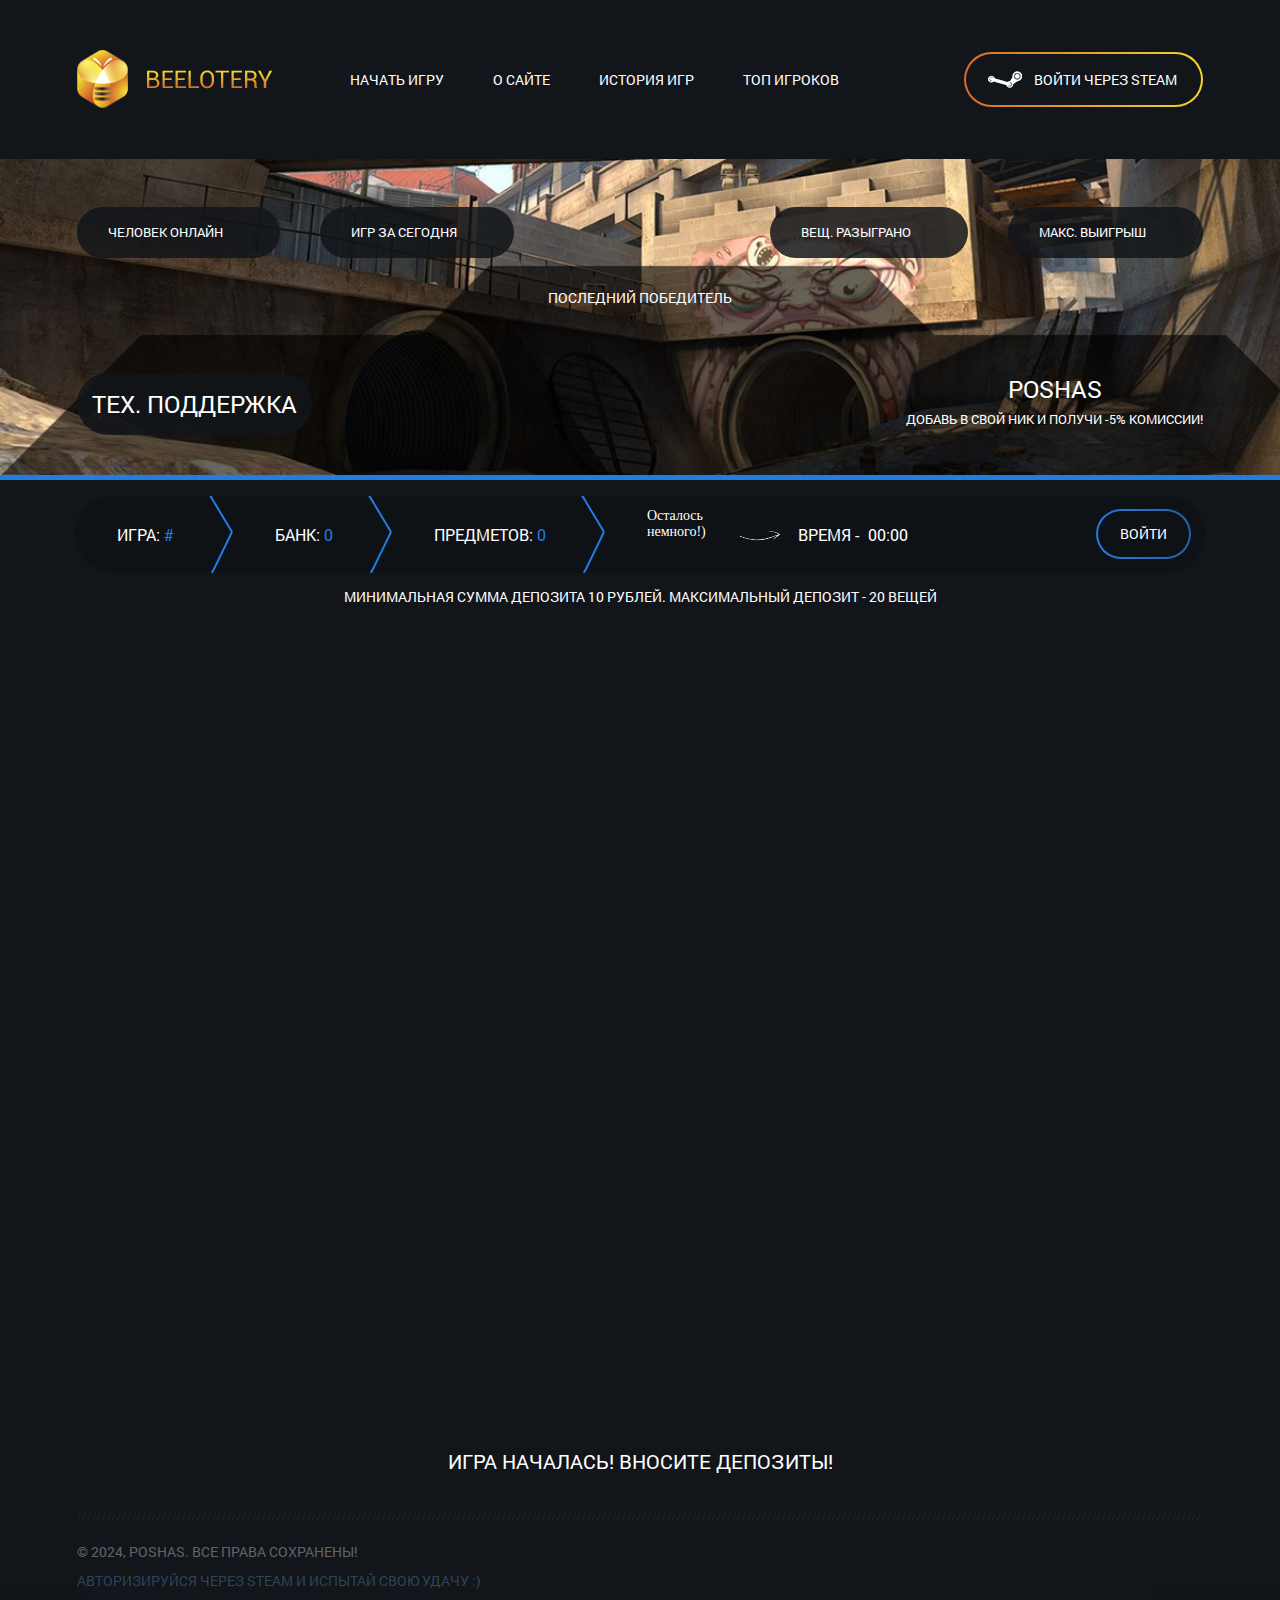
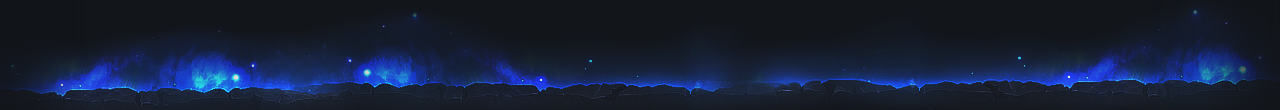
==== commit 913f9835: "Update index.html" ====
--- a/index.html
+++ b/index.html
@@ -3,7 +3,7 @@
 <head>
 <meta charset="utf-8">
 <link rel="SHORTCUT ICON" href="favicon.ico">
-<title> Beelotery.ru </title>
+<title> POSHAS </title>
 <meta name="keywords" content="">
 <meta name="description" content="">
 <!--[if IE]><script src="http://html5shiv.googlecode.com/svn/trunk/html5.js"></script><![endif]-->
@@ -69,7 +69,7 @@
 			</div>
 
 			<div class="inform inf-l"><a href="https://vk.com/topic-97725900_31972171" target="_blank" class="btn help__button"><span>Тех. Поддержка</span></a></div>
-			<div class="inform inf-r"><span>Beelotery.ru</span>Добавь в свой ник и получи -5% комиссии!</div>
+			<div class="inform inf-r"><span>POSHAS</span>Добавь в свой ник и получи -5% комиссии!</div>
 
 			<div class="last-winner">
 
@@ -153,7 +153,7 @@
 <footer>
 	<div class="width">
 
-		<div class="copyrights">© 2015, BEELOTERY.RU. ВСЕ ПРАВА СОХРАНЕНЫ!</div>
+		<div class="copyrights">© 2024, POSHAS. ВСЕ ПРАВА СОХРАНЕНЫ!</div>
 		<div class="">авторизируйся через steam и испытай свою удачу :)</div>
 
 	</div>
